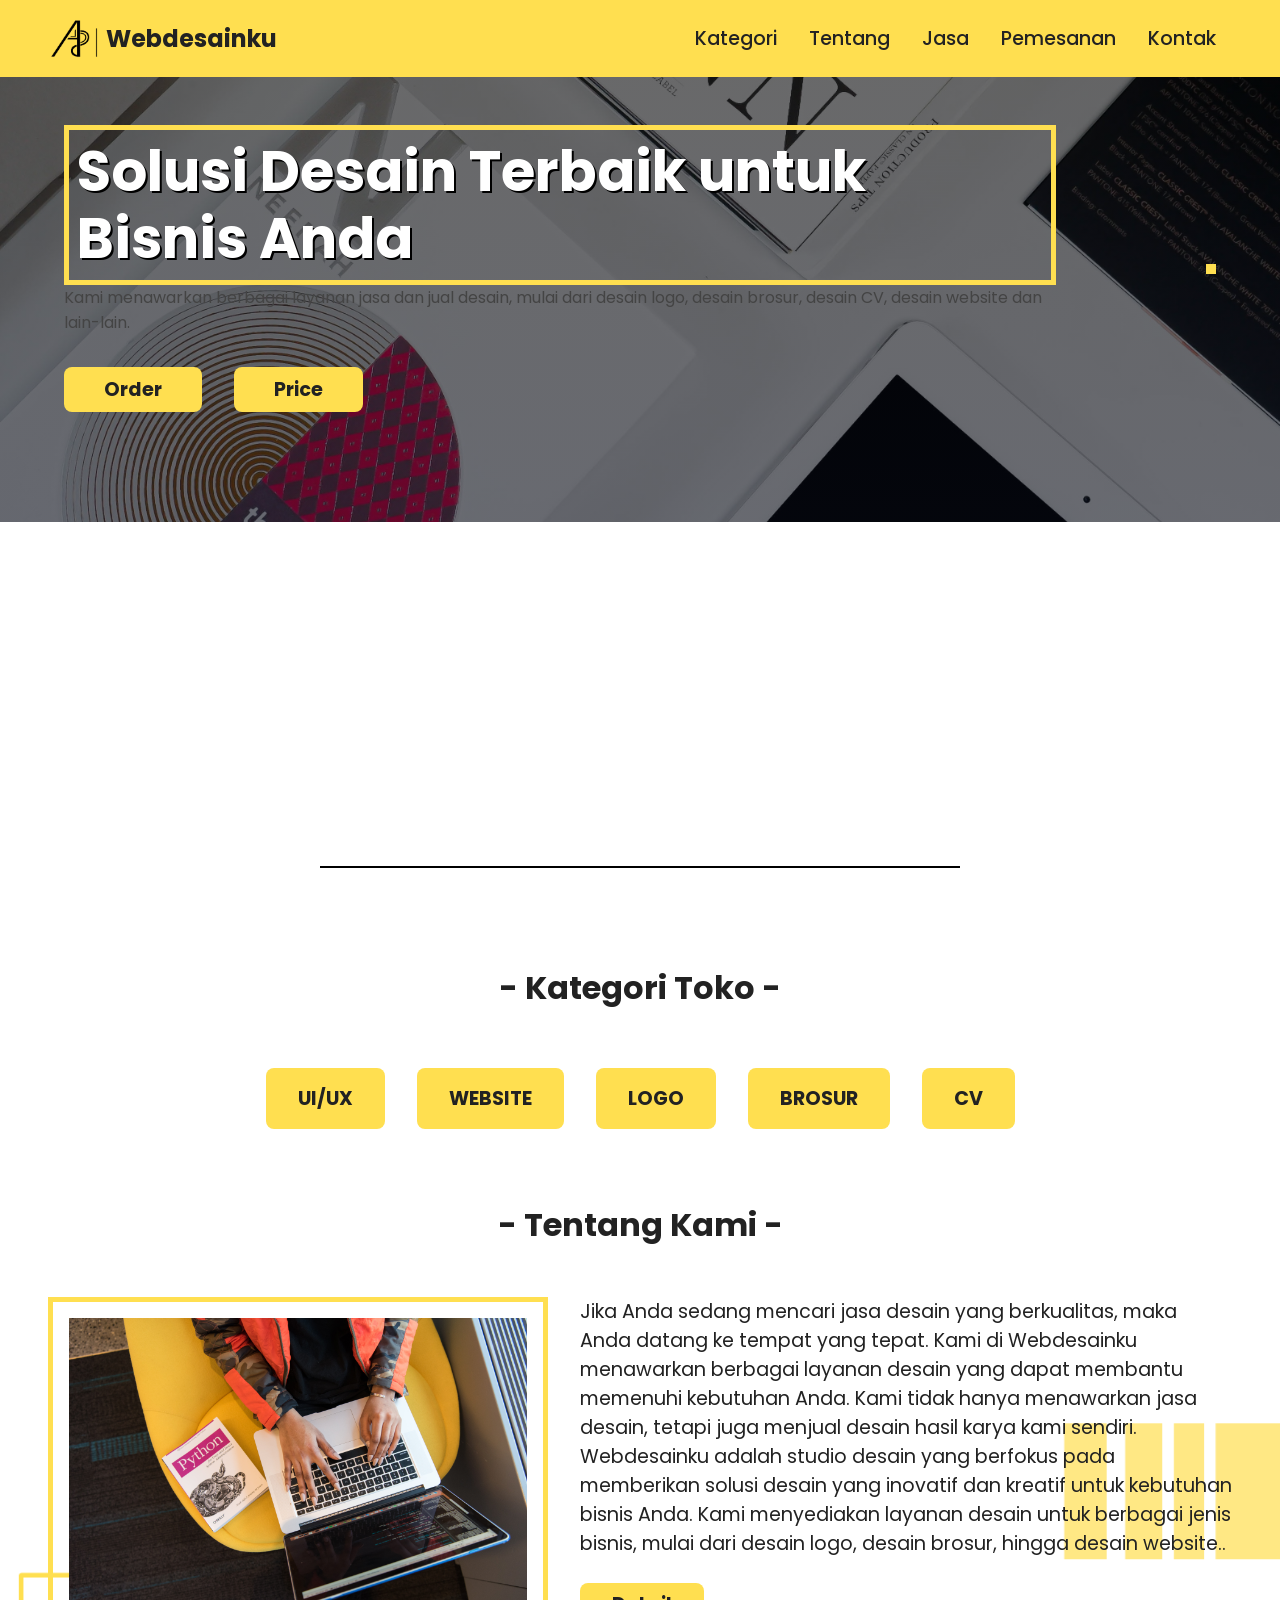
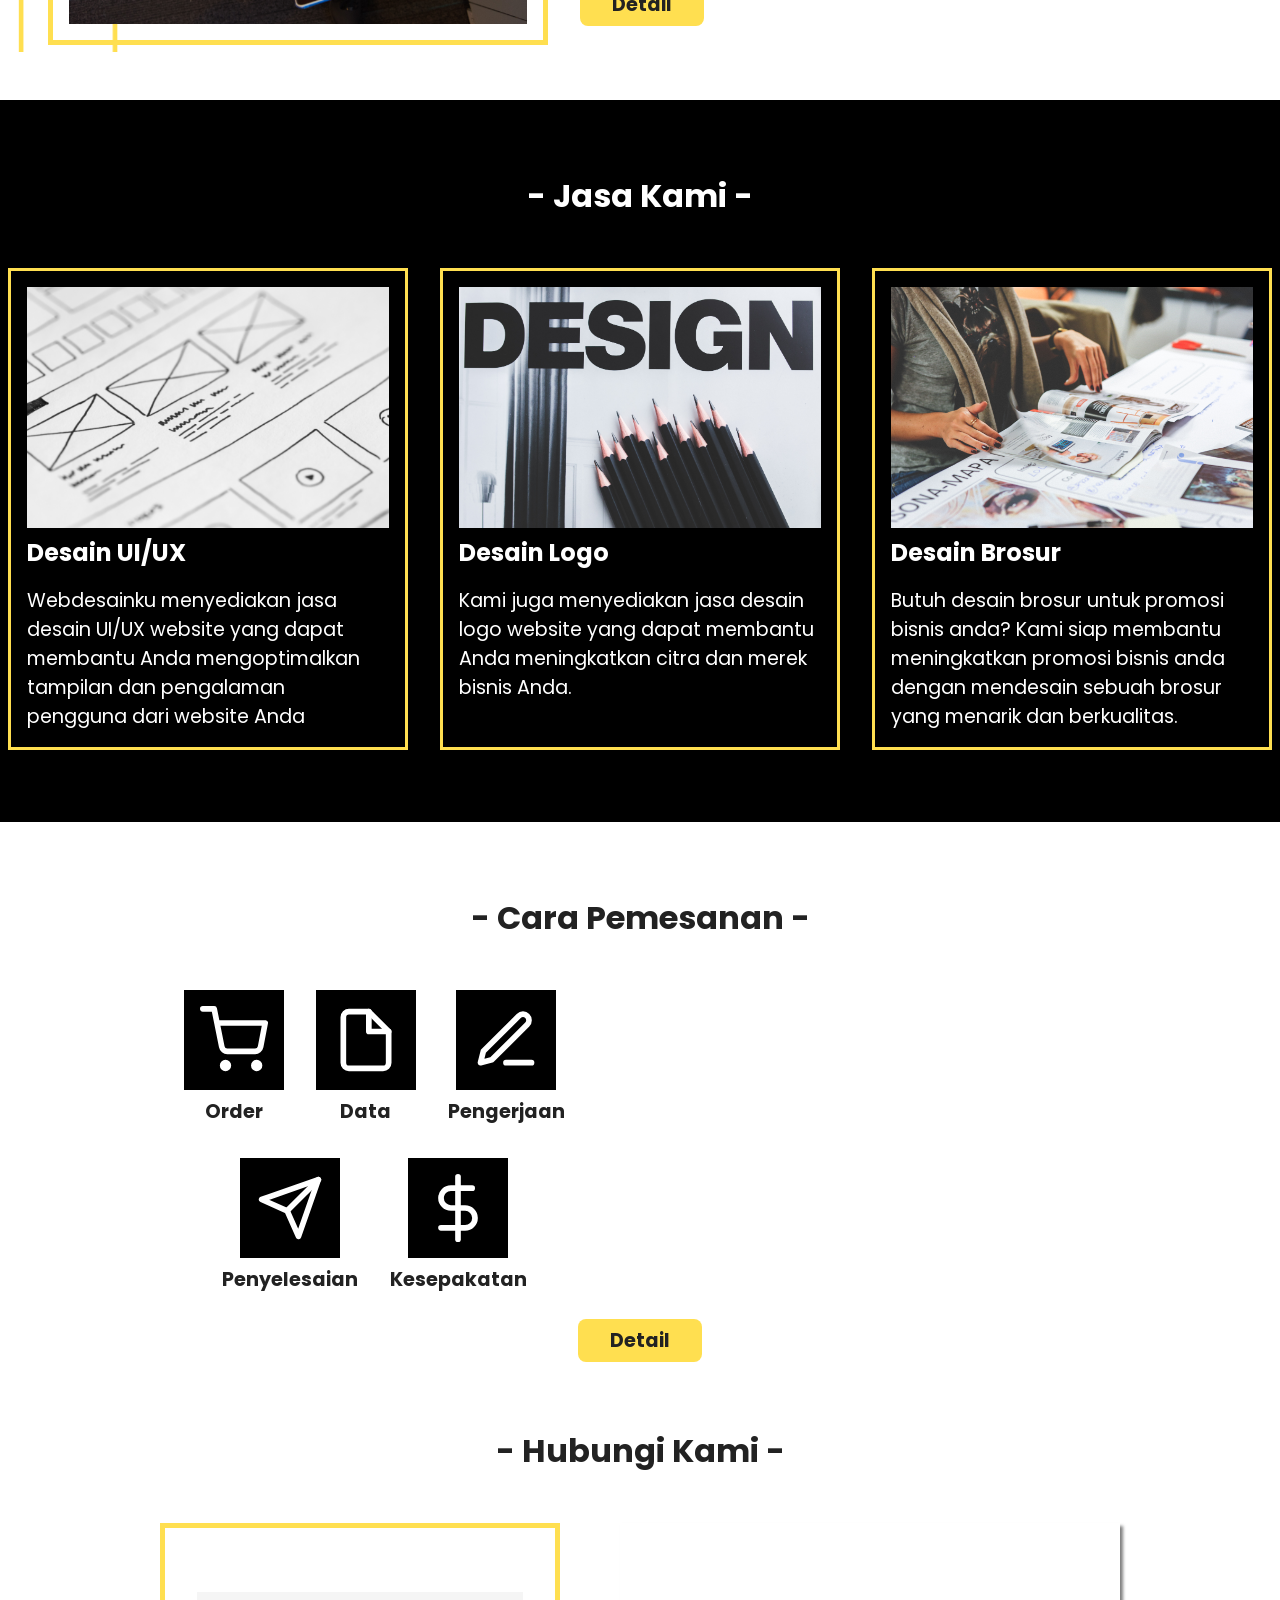
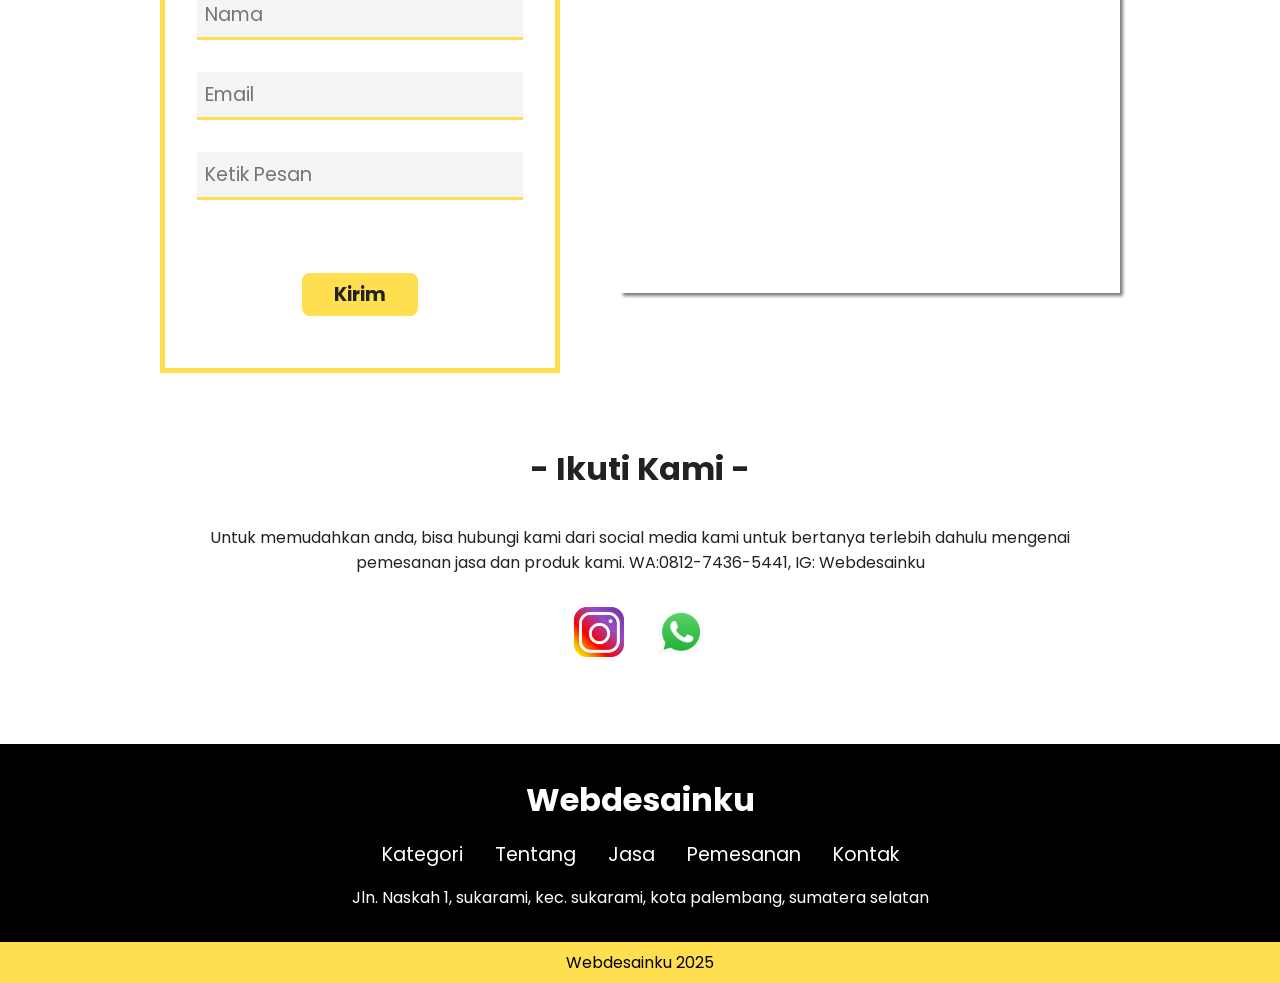
==== index.html @ edddffbc "Add files via upload" ====
<!DOCTYPE html>
<html lang="en">
  <head>
    <meta charset="UTF-8" />
    <meta http-equiv="X-UA-Compatible" content="IE=edge" />
    <meta name="viewport" content="width=device-width, initial-scale=1.0" />
    <title>Desain | Webdesainku</title>

    <!-- file custom css -->
    <link rel="stylesheet" href="css/style.css" />
  </head>
  <body>
    <!-- navbar start -->
    <header>
      <nav class="navbar">
        <a href="#" class="logo">
          <img src="img/logo.png" alt="" />
          <p>Webdesainku</p>
        </a>
        <div class="navbar-container">
          <a href="#category">Kategori</a>
          <a href="#about">Tentang</a>
          <a href="#service">Jasa</a>
          <a href="#order">Pemesanan</a>
          <a href="#contact">Kontak</a>
        </div>
        <button>Menu</button>
      </nav>
    </header>
    <!-- navbar end -->

    <!-- hero start -->
    <div class="hero" id="hero">
      <div class="hero-container">
        <div class="hero-content">
          <h1>Solusi Desain Terbaik untuk Bisnis Anda</h1>
          <p>
            Kami menawarkan berbagai layanan jasa dan jual desain, mulai dari
            desain logo, desain brosur, desain CV, desain website dan lain-lain.
          </p>
          <div class="btn-hero">
            <a href="#sosmed">Order</a>
            <a href="price.html">Price</a>
          </div>
        </div>
        <div class="hero-img">
          <img src="img/pexels-anna-shvets-3987020.jpg" alt="" />
        </div>
        <div id="background"></div>
      </div>
    </div>
    <!-- hero end -->

    <!-- border start -->
    <div class="border"></div>
    <!-- border end -->

    <!-- category start -->
    <section class="category" id="category">
      <h2>- Kategori Toko -</h2>
      <div class="category-container">
        <a href="ui-ux.html">UI/UX</a>
        <a href="website.html">WEBSITE</a>
        <a href="logo.html">LOGO</a>
        <a href="brosur.html">BROSUR</a>
        <a href="cv.html">CV</a>
      </div>
    </section>
    <!-- category end -->

    <!-- about start -->
    <section class="about" id="about">
      <h2>- Tentang Kami -</h2>
      <div class="about-container">
        <div class="about-img">
          <img src="img/pexels-christina-morillo-1181359.jpg" alt="" />
        </div>
        <div class="about-text">
          <p>
            Jika Anda sedang mencari jasa desain yang berkualitas, maka Anda
            datang ke tempat yang tepat. Kami di Webdesainku menawarkan
            berbagai layanan desain yang dapat membantu memenuhi kebutuhan Anda.
            Kami tidak hanya menawarkan jasa desain, tetapi juga menjual desain
            hasil karya kami sendiri. Webdesainku adalah studio desain yang
            berfokus pada memberikan solusi desain yang inovatif dan kreatif
            untuk kebutuhan bisnis Anda. Kami menyediakan layanan desain untuk
            berbagai jenis bisnis, mulai dari desain logo, desain brosur, hingga
            desain website..
          </p>
          <div class="btn">
            <a href="#">Detail</a>
          </div>
        </div>
      </div>
    </section>
    <!-- about end -->

    <!-- service start -->
    <section class="service" id="service">
      <h2>- Jasa Kami -</h2>
      <div class="service-container">
        <div class="service-content">
          <img src="img/pexels-picjumbocom-196645.jpg" alt="" />
          <h3>Desain UI/UX</h3>
          <p>
            Webdesainku menyediakan jasa desain UI/UX website yang dapat
            membantu Anda mengoptimalkan tampilan dan pengalaman pengguna dari
            website Anda
          </p>
        </div>
        <div class="service-content">
          <img src="img/pexels-kaboompics-com-6444.jpg" alt="" />
          <h3>Desain Logo</h3>
          <p>
            Kami juga menyediakan jasa desain logo website yang dapat membantu
            Anda meningkatkan citra dan merek bisnis Anda.
          </p>
        </div>
        <div class="service-content">
          <img src="img/pexels-kaboompics-com-6214.jpg" alt="" />
          <h3>Desain Brosur</h3>
          <p>
            Butuh desain brosur untuk promosi bisnis anda? Kami siap membantu
            meningkatkan promosi bisnis anda dengan mendesain sebuah brosur yang
            menarik dan berkualitas.
          </p>
        </div>
      </div>
    </section>
    <!-- service end -->

    <!-- Cara Pemesanan start -->
    <section class="order" id="order">
      <h2>- Cara Pemesanan -</h2>
      <div class="order-container">
        <div class="order-box">
          <div class="order-content">
            <img src="img/shopping-cart (1).svg" alt="" />
            <p>Order</p>
          </div>
          <div class="order-content">
            <img src="img/file.svg" alt="" />
            <p>Data</p>
          </div>
          <div class="order-content">
            <img src="img/edit-3.svg" alt="" />
            <p>Pengerjaan</p>
          </div>
          <div class="order-content">
            <img src="img/send (1).svg" alt="" />
            <p>Penyelesaian</p>
          </div>
          <div class="order-content">
            <img src="img/dollar-sign (1).svg" alt="" />
            <p>Kesepakatan</p>
          </div>
        </div>
        <div class="order-video">
          <video src="img/Creating Webtoon with Clip Studio Paint.mp4"></video>
        </div>
      </div>
      <div class="btn">
        <a href="#">Detail</a>
      </div>
    </section>
    <!-- cara pemesanan end -->

    <!-- contact start -->
    <section class="contact" id="contact">
      <h2>- Hubungi Kami -</h2>
      <div class="contact-container">
        <div class="contact-form">
          <input type="text" name="nama" placeholder="Nama" />
          <input type="email" name="email" placeholder="Email" />
          <input type="text" name="pesan" placeholder="Ketik Pesan" />
          <div class="btn" style="margin-top: 5rem">
            <a href="#">Kirim</a>
          </div>
        </div>
        <div class="maps">
          <iframe
            src="https://www.google.com/maps/embed?pb=!1m18!1m12!1m3!1d15958.123456789012!2d104.7123456!3d-2.9876543!2m3!1f0!2f0!3f0!3m2!1i1024!2i768!4f13.1!3m3!1m2!1s0x2e3b75a123456789%3A0xabcdef1234567890!2sJl.%20Naskah%201%2C%20Sukarami%2C%20Palembang%2C%20Indonesia!5e0!3m2!1sid!2sid!4v1610000000000!5m2!1sid!2sid"
            width="500"
            height="370"
            style="border: 0"
            allowfullscreen=""
            loading="lazy"
            referrerpolicy="no-referrer-when-downgrade"
          ></iframe>
        </div>
      </div>
    </section>
    <!-- contact end -->

    <!-- sosial media start -->
    <section class="sosmed" id="sosmed">
      <h2>- Ikuti Kami -</h2>
      <p>
        Untuk memudahkan anda, bisa hubungi kami dari social media kami untuk
        bertanya terlebih dahulu mengenai pemesanan jasa dan produk kami. WA:0812-7436-5441, IG: Webdesainku
      </p>
      <div class="sosmed-container">
        <a href="https://instagram.com/webdesainku" target="_blank">
          <img src="img/instagram.png" alt="" />
        </a>
        <a href="https://wa.me/6281274365441" target="_blank"> 
          <img src="img/whatsapp-logo-transparent.png" alt="" />
        </a>
      </div>
    </section>
    <!-- sosial media end -->

    <!-- footer start -->
    <footer class="footer" id="footer">
      <div class="footer-container">
        <div class="brand">
          <h2>Webdesainku</h2>
        </div>
        <div class="link">
          <a href="#category">Kategori</a>
          <a href="#about">Tentang</a>
          <a href="#service">Jasa</a>
          <a href="#order">Pemesanan</a>
          <a href="#contact">Kontak</a>
        </div>
        <div class="address">
          <p>
            Jln. Naskah 1, sukarami, kec. sukarami, kota palembang, sumatera selatan
          </p>
        </div>
      </div>
      <div class="copyright">
        <p>Webdesainku 2025</p>
      </div>
    </footer>
    <!-- footer end -->
  </body>
</html>
---- css/style.css ----
@import url("https://fonts.googleapis.com/css2?family=Dancing+Script:wght@400;500;600;700&family=Pacifico&family=Poppins:wght@200;300;400;500&display=swap");

:root {
  --background: #ffdf50;
  --background2: #000;
  --color: #222;
  --color2: #fff;
  --border: 2px solid #000;
}

* {
  margin: 0;
  padding: 0;
  border: none;
  box-sizing: border-box;
  text-decoration: none;
  font-family: "Poppins", sans-serif;
  scroll-behavior: smooth;
}

h2 {
  font-size: 2rem;
  text-align: center;
  color: var(--color);
}

section {
  padding: 4.5rem 3rem 0 3rem;
}
.btn {
  margin-top: 2rem;
}

.btn a {
  background: var(--background);
  color: var(--color);
  border-radius: 0.5rem;
  padding: 0.5rem 2rem;
  font-size: 1.2rem;
  font-weight: bolder;
}

.btn a:hover {
  color: var(--color2);
  background: #222;
}

.border {
  border-bottom: 2px solid #000;
  margin: 1.5rem 25%;
}

/* header */

header {
  top: 0;
  left: 0;
  right: 0;
  z-index: 1000;
  background: var(--background);
  position: sticky;
}

header .navbar {
  display: flex;
  align-items: center;
  justify-content: space-between;
  padding: 0.5rem 3rem;
}

header .navbar .logo {
  display: flex;
  align-items: center;
  gap: 0.5rem;
  animation: slide 1s;
}

header .navbar .logo img {
  width: 50px;
}

header .navbar .logo p {
  font-size: 1.5rem;
  color: var(--color);
  font-weight: bolder;
}

header .navbar .navbar-container {
  display: flex;
  animation: slide 1s;
}

header .navbar .navbar-container a {
  font-size: 1.2rem;
  color: var(--color);
  font-weight: 500;
  padding: 1rem 1rem;
}

header .navbar .navbar-container a:hover {
  color: #fff;
  background: var(--background2);
}

button {
  display: none;
}

@keyframes slide {
  from {
    filter: opacity(0);
    transform: translateY(-20px);
  }
  to {
    filter: opacity(1);
    transform: translateY(0);
  }
}

/* hero */

.hero {
  height: 85vh;
}

.hero .hero-container {
  display: flex;
  justify-content: center;
  align-items: center;
  gap: 10%;
  padding: 2rem 3rem;
}

.hero .hero-container .hero-content {
  text-align: left;
  padding: 1rem;
  display: block;
  animation: slideside1 1s;
}

.hero .hero-container .hero-content h1 {
  font-size: 3.5em;
  color: var(--color2);
  font-weight: bolder;
  line-height: 1.2;
  border: 5px solid var(--background);
  padding: 0.5rem 0.5rem;
  text-shadow: 2px 2px #000;
}

.hero .hero-container .hero-content p {
  color: #444;
  font-size: 1rem;
}

.hero .hero-container .hero-content .btn-hero {
  display: flex;
  gap: 2rem;
  margin-top: 2rem;
}

.hero .hero-container .hero-content .btn-hero a {
  padding: 0.5rem 2.5rem;
  background: var(--background);
  border-radius: 0.5rem;
  color: var(--color);
  font-weight: bolder;
  font-size: 1.2rem;
}

.hero .hero-container .hero-content .btn-hero a:hover {
  background: var(--color);
  color: var(--color2);
}

.hero .hero-container .hero-img {
  padding: 1rem;
  animation: slideside2 1s;
}

.hero .hero-container .hero-img img {
  width: 400px;
  border: 5px solid var(--background);
}

#background {
  background-image: linear-gradient(rgba(0, 0, 0, 0.582), rgba(6, 9, 20, 0.596)),
    url(../img/2d\ asset.jpg);
  height: 58vh;
  width: 100%;
  position: absolute;
  top: 0;
  left: 0;
  right: 0;
  z-index: -1;
  background-size: cover;
  background-position: center;
}

@keyframes slideside1 {
  from {
    filter: opacity(0);
    transform: translateX(-20px);
  }
  to {
    filter: opacity(1);
    transform: translateX(0);
  }
}

@keyframes slideside2 {
  from {
    filter: opacity(0);
    transform: translateX(20px);
  }
  to {
    filter: opacity(1);
    transform: translateX(0);
  }
}

/* category */

.category-container {
  display: flex;
  align-items: center;
  text-align: center;
  color: var(--color);
  justify-content: center;
  gap: 2rem;
  margin-top: 3.5rem;
}

.category-container a {
  padding: 1rem 2rem;
  background: var(--background);
  border-radius: 0.5rem;
  color: var(--color);
  font-weight: bolder;
  font-size: 1.2rem;
}

.category-container a:hover {
  color: var(--color2);
  background: var(--color);
}

/* about */

.about {
  background-image: url(../img/background.png);
  background-size: cover;
  background-position: center;
}

.about-container {
  margin-top: 3rem;
  display: flex;
  justify-content: center;
  gap: 2rem;
}

.about-container .about-img img {
  width: 500px;
  padding: 1rem;
  border: 5px solid var(--background);
}

.about-container .about-text p {
  font-size: 1.2rem;
  color: var(--color);
}

/* service */

.service {
  background: var(--background2);
  padding: 0;
  margin-top: 3rem;
  padding: 4.5rem 0;
  justify-content: center;
  align-items: center;
}

.service h2 {
  color: var(--color2);
}

.service-container {
  display: flex;
  justify-content: center;
  gap: 2rem;
  margin-top: 3rem;
}

.service-container .service-content {
  display: block;
  width: 400px;
  border: 3px solid var(--background);
  padding: 1rem;
}

.service-container .service-content:hover {
  transform: scale(1.1);
  transition: 0.5s;
}

.service-container .service-content img {
  width: 100%;
}

.service-container .service-content h3 {
  color: var(--color2);
  font-weight: bolder;
  font-size: 1.5rem;
}

.service-container .service-content p {
  color: var(--color2);
  font-size: 1.2rem;
  margin-top: 1rem;
}

/* order */

.order-container {
  display: flex;
  gap: 2rem;
  justify-content: center;
  margin-top: 3rem;
}

.order-container .order-box {
  display: flex;
  flex-wrap: wrap;
  justify-content: center;
  gap: 2rem;
  width: 500px;
}

.order-content {
  text-align: center;
}

.order-content img {
  background: var(--background2);
  width: 100px;
  padding: 1rem;
}

.order-content p {
  color: var(--color);
  font-weight: bolder;
  font-size: 1.2rem;
}

.order-video video {
  width: 500px;
}

.order .btn {
  text-align: center;
}

/* contact */

.contact-container {
  display: flex;
  justify-content: center;
  gap: 5%;
  margin-top: 3rem;
}

.contact-container .contact-form {
  display: block;
  text-align: center;
  align-items: center;
  justify-content: center;
  width: 400px;
  height: 450px;
  padding: 2rem;
  border: 5px solid var(--background);
  background: #fff;
}

.contact-container .contact-form input {
  width: 100%;
  padding: 0.5rem;
  font-size: 1.2rem;
  color: var(--color);
  border-bottom: 3px solid var(--background);
  margin-top: 2rem;
  background: #f5f5f5;
}

.maps iframe {
  box-shadow: 3px 3px 3px rgba(0, 0, 0, 0.5);
}

/* sosmed */

.sosmed p {
  font-size: 1rem;
  color: var(--color);
  text-align: center;
  margin-top: 2rem;
  padding: 0 10rem;
}

.sosmed-container {
  display: flex;
  justify-content: center;
  align-items: center;
  gap: 2rem;
}

.sosmed-container img {
  width: 50px;
  margin-top: 2rem;
}

/* footer start */

.footer {
  bottom: 0;
  left: 0;
  right: 0;
  margin-top: 5rem;
  background: var(--background2);
}

.footer-container {
  display: block;
  align-items: center;
  justify-content: center;
  padding: 2rem;
}

.footer-container .brand {
  justify-content: center;
  align-items: center;
}

.footer-container .brand h2 {
  color: #fff;
}

.footer-container .link {
  display: flex;
  gap: 2rem;
  align-items: center;
  justify-content: center;
  margin-top: 1rem;
}

.footer-container .link a {
  color: var(--color2);
  font-size: 1.2rem;
  text-align: center;
}

.footer-container .address {
  justify-content: center;
  align-items: center;
  margin-top: 1rem;
}

.footer-container .address p {
  font-size: 1rem;
  color: var(--color2);
  text-align: center;
}

.copyright {
  background: var(--background);
  align-items: center;
  justify-content: center;
  padding: 0.5rem 0;
}

.copyright p {
  text-align: center;
}

/* footer end */

@media (max-width: 991px) {
  html {
    font-size: 70%;
  }

  .hero .hero-container {
    gap: 5%;
  }

  .hero .hero-container .hero-content p {
    margin-top: 1rem;
  }

  .hero .hero-container .hero-img img {
    width: 350px;
  }

  .about-container .about-img img {
    width: 400px;
  }

  .service-container {
    padding: 0 2rem;
  }

  .order-content img {
    width: 80px;
  }

  .order-video video {
    width: 400px;
  }

  .maps iframe {
    width: 400px;
    height: 300px;
  }

  .contact-container .contact-form {
    height: 350px;
  }

  .sosmed-container img {
    width: 40px;
  }
}

@media (max-width: 759px) {
  html {
    font-size: 65.5%;
  }

  .hero {
    height: 75vh;
  }

  .hero .hero-container .hero-img img {
    width: 300px;
  }

  #background {
    height: 50vh;
  }

  .about-container .about-img img {
    width: 350px;
  }

  .order-content img {
    width: 70px;
  }

  .order-video video {
    width: 350px;
  }

  .maps iframe {
    width: 350px;
    height: 250px;
  }

  .contact-container .contact-form {
    height: 300px;
  }
}

@media (max-width: 595px) {
  html {
    font-size: 60%;
  }

  header .navbar .navbar-container {
    display: none;
  }

  button {
    display: inline-block;
  }

  .hero {
    height: 115vh;
  }

  .hero-container {
    flex-wrap: wrap;
  }

  .hero .hero-container .hero-content {
    text-align: center;
  }

  .hero .hero-container .hero-content p {
    color: var(--color2);
  }

  .hero .hero-container .hero-content .btn-hero {
    justify-content: center;
    text-align: center;
  }

  .category-container {
    flex-wrap: wrap;
  }

  .about-container {
    flex-wrap: wrap;
  }

  .service-container {
    flex-wrap: wrap;
    gap: 4rem;
  }

  .order-container {
    flex-wrap: wrap;
  }

  .contact-container {
    flex-wrap: wrap;
    gap: 4rem;
  }

  .sosmed p {
    padding: 0 4rem;
  }
}
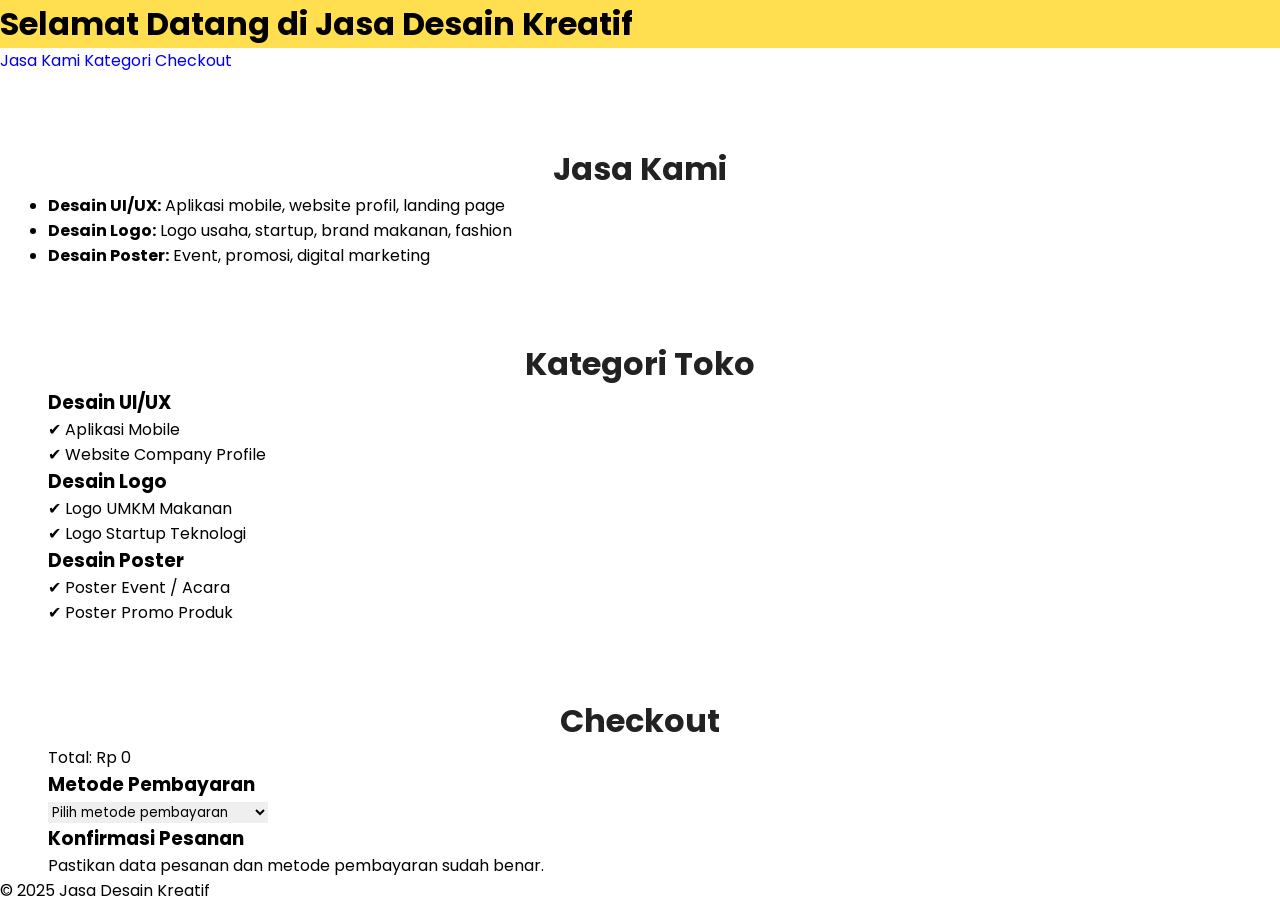
==== commit 8eb1a81d: "Update index.html" ====
--- a/index.html
+++ b/index.html
@@ -10,229 +10,136 @@
     <link rel="stylesheet" href="css/style.css" />
   </head>
   <body>
-    <!-- navbar start -->
-    <header>
-      <nav class="navbar">
-        <a href="#" class="logo">
-          <img src="img/logo.png" alt="" />
-          <p>Webdesainku</p>
-        </a>
-        <div class="navbar-container">
-          <a href="#category">Kategori</a>
-          <a href="#about">Tentang</a>
-          <a href="#service">Jasa</a>
-          <a href="#order">Pemesanan</a>
-          <a href="#contact">Kontak</a>
-        </div>
-        <button>Menu</button>
-      </nav>
-    </header>
-    <!-- navbar end -->
+  <header>
+    <h1>Selamat Datang di Jasa Desain Kreatif</h1>
+  </header>
 
-    <!-- hero start -->
-    <div class="hero" id="hero">
-      <div class="hero-container">
-        <div class="hero-content">
-          <h1>Solusi Desain Terbaik untuk Bisnis Anda</h1>
-          <p>
-            Kami menawarkan berbagai layanan jasa dan jual desain, mulai dari
-            desain logo, desain brosur, desain CV, desain website dan lain-lain.
-          </p>
-          <div class="btn-hero">
-            <a href="#sosmed">Order</a>
-            <a href="price.html">Price</a>
-          </div>
-        </div>
-        <div class="hero-img">
-          <img src="img/pexels-anna-shvets-3987020.jpg" alt="" />
-        </div>
-        <div id="background"></div>
-      </div>
+  <nav>
+    <a href="#jasa">Jasa Kami</a>
+    <a href="#kategori">Kategori</a>
+    <a href="#checkout">Checkout</a>
+  </nav>
+
+  <section id="jasa">
+    <h2>Jasa Kami</h2>
+    <ul>
+      <li><strong>Desain UI/UX:</strong> Aplikasi mobile, website profil, landing page</li>
+      <li><strong>Desain Logo:</strong> Logo usaha, startup, brand makanan, fashion</li>
+      <li><strong>Desain Poster:</strong> Event, promosi, digital marketing</li>
+    </ul>
+  </section>
+
+  <section id="kategori">
+    <h2>Kategori Toko</h2>
+
+    <div class="kategori-item">
+      <h3>Desain UI/UX</h3>
+      <p>✔ Aplikasi Mobile</p>
+      <button onclick="tambahKeKeranjang('UI/UX - Aplikasi Mobile', 150000)">Tambah ke Keranjang</button>
+      <p>✔ Website Company Profile</p>
+      <button onclick="tambahKeKeranjang('UI/UX - Website Company Profile', 130000)">Tambah ke Keranjang</button>
     </div>
-    <!-- hero end -->
 
-    <!-- border start -->
-    <div class="border"></div>
-    <!-- border end -->
+    <div class="kategori-item">
+      <h3>Desain Logo</h3>
+      <p>✔ Logo UMKM Makanan</p>
+      <button onclick="tambahKeKeranjang('Logo - UMKM Makanan', 100000)">Tambah ke Keranjang</button>
+      <p>✔ Logo Startup Teknologi</p>
+      <button onclick="tambahKeKeranjang('Logo - Startup Teknologi', 120000)">Tambah ke Keranjang</button>
+    </div>
 
-    <!-- category start -->
-    <section class="category" id="category">
-      <h2>- Kategori Toko -</h2>
-      <div class="category-container">
-        <a href="ui-ux.html">UI/UX</a>
-        <a href="website.html">WEBSITE</a>
-        <a href="logo.html">LOGO</a>
-        <a href="brosur.html">BROSUR</a>
-        <a href="cv.html">CV</a>
-      </div>
-    </section>
-    <!-- category end -->
+    <div class="kategori-item">
+      <h3>Desain Poster</h3>
+      <p>✔ Poster Event / Acara</p>
+      <button onclick="tambahKeKeranjang('Poster - Event', 80000)">Tambah ke Keranjang</button>
+      <p>✔ Poster Promo Produk</p>
+      <button onclick="tambahKeKeranjang('Poster - Promo Produk', 85000)">Tambah ke Keranjang</button>
+    </div>
+  </section>
 
-    <!-- about start -->
-    <section class="about" id="about">
-      <h2>- Tentang Kami -</h2>
-      <div class="about-container">
-        <div class="about-img">
-          <img src="img/pexels-christina-morillo-1181359.jpg" alt="" />
-        </div>
-        <div class="about-text">
-          <p>
-            Jika Anda sedang mencari jasa desain yang berkualitas, maka Anda
-            datang ke tempat yang tepat. Kami di Webdesainku menawarkan
-            berbagai layanan desain yang dapat membantu memenuhi kebutuhan Anda.
-            Kami tidak hanya menawarkan jasa desain, tetapi juga menjual desain
-            hasil karya kami sendiri. Webdesainku adalah studio desain yang
-            berfokus pada memberikan solusi desain yang inovatif dan kreatif
-            untuk kebutuhan bisnis Anda. Kami menyediakan layanan desain untuk
-            berbagai jenis bisnis, mulai dari desain logo, desain brosur, hingga
-            desain website..
-          </p>
-          <div class="btn">
-            <a href="#">Detail</a>
-          </div>
-        </div>
-      </div>
-    </section>
-    <!-- about end -->
+  <section id="checkout">
+    <h2>Checkout</h2>
+    <ul id="keranjang"></ul>
+    <p>Total: Rp <span id="total">0</span></p>
 
-    <!-- service start -->
-    <section class="service" id="service">
-      <h2>- Jasa Kami -</h2>
-      <div class="service-container">
-        <div class="service-content">
-          <img src="img/pexels-picjumbocom-196645.jpg" alt="" />
-          <h3>Desain UI/UX</h3>
-          <p>
-            Webdesainku menyediakan jasa desain UI/UX website yang dapat
-            membantu Anda mengoptimalkan tampilan dan pengalaman pengguna dari
-            website Anda
-          </p>
-        </div>
-        <div class="service-content">
-          <img src="img/pexels-kaboompics-com-6444.jpg" alt="" />
-          <h3>Desain Logo</h3>
-          <p>
-            Kami juga menyediakan jasa desain logo website yang dapat membantu
-            Anda meningkatkan citra dan merek bisnis Anda.
-          </p>
-        </div>
-        <div class="service-content">
-          <img src="img/pexels-kaboompics-com-6214.jpg" alt="" />
-          <h3>Desain Brosur</h3>
-          <p>
-            Butuh desain brosur untuk promosi bisnis anda? Kami siap membantu
-            meningkatkan promosi bisnis anda dengan mendesain sebuah brosur yang
-            menarik dan berkualitas.
-          </p>
-        </div>
-      </div>
-    </section>
-    <!-- service end -->
+    <div class="card-box">
+      <h3>Metode Pembayaran</h3>
+      <select id="metode">
+        <option value="">Pilih metode pembayaran</option>
+        <option value="Transfer Bank">Transfer Bank</option>
+        <option value="E-Wallet (OVO, DANA, GoPay)">E-Wallet (OVO, DANA, GoPay)</option>
+        <option value="Bayar di Tempat (COD)">Bayar di Tempat (COD)</option>
+      </select>
+    </div>
 
-    <!-- Cara Pemesanan start -->
-    <section class="order" id="order">
-      <h2>- Cara Pemesanan -</h2>
-      <div class="order-container">
-        <div class="order-box">
-          <div class="order-content">
-            <img src="img/shopping-cart (1).svg" alt="" />
-            <p>Order</p>
-          </div>
-          <div class="order-content">
-            <img src="img/file.svg" alt="" />
-            <p>Data</p>
-          </div>
-          <div class="order-content">
-            <img src="img/edit-3.svg" alt="" />
-            <p>Pengerjaan</p>
-          </div>
-          <div class="order-content">
-            <img src="img/send (1).svg" alt="" />
-            <p>Penyelesaian</p>
-          </div>
-          <div class="order-content">
-            <img src="img/dollar-sign (1).svg" alt="" />
-            <p>Kesepakatan</p>
-          </div>
-        </div>
-        <div class="order-video">
-          <video src="img/Creating Webtoon with Clip Studio Paint.mp4"></video>
-        </div>
-      </div>
-      <div class="btn">
-        <a href="#">Detail</a>
-      </div>
-    </section>
-    <!-- cara pemesanan end -->
+    <div class="card-box">
+      <h3>Konfirmasi Pesanan</h3>
+      <p>Pastikan data pesanan dan metode pembayaran sudah benar.</p>
+      <button class="btn-bayar" onclick="prosesCheckout()">Konfirmasi dan Bayar</button>
+    </div>
+  </section>
 
-    <!-- contact start -->
-    <section class="contact" id="contact">
-      <h2>- Hubungi Kami -</h2>
-      <div class="contact-container">
-        <div class="contact-form">
-          <input type="text" name="nama" placeholder="Nama" />
-          <input type="email" name="email" placeholder="Email" />
-          <input type="text" name="pesan" placeholder="Ketik Pesan" />
-          <div class="btn" style="margin-top: 5rem">
-            <a href="#">Kirim</a>
-          </div>
-        </div>
-        <div class="maps">
-          <iframe
-            src="https://www.google.com/maps/embed?pb=!1m18!1m12!1m3!1d15958.123456789012!2d104.7123456!3d-2.9876543!2m3!1f0!2f0!3f0!3m2!1i1024!2i768!4f13.1!3m3!1m2!1s0x2e3b75a123456789%3A0xabcdef1234567890!2sJl.%20Naskah%201%2C%20Sukarami%2C%20Palembang%2C%20Indonesia!5e0!3m2!1sid!2sid!4v1610000000000!5m2!1sid!2sid"
-            width="500"
-            height="370"
-            style="border: 0"
-            allowfullscreen=""
-            loading="lazy"
-            referrerpolicy="no-referrer-when-downgrade"
-          ></iframe>
-        </div>
-      </div>
-    </section>
-    <!-- contact end -->
+  <footer>
+    <p>&copy; 2025 Jasa Desain Kreatif</p>
+  </footer>
 
-    <!-- sosial media start -->
-    <section class="sosmed" id="sosmed">
-      <h2>- Ikuti Kami -</h2>
-      <p>
-        Untuk memudahkan anda, bisa hubungi kami dari social media kami untuk
-        bertanya terlebih dahulu mengenai pemesanan jasa dan produk kami. WA:0812-7436-5441, IG: Webdesainku
-      </p>
-      <div class="sosmed-container">
-        <a href="https://instagram.com/webdesainku" target="_blank">
-          <img src="img/instagram.png" alt="" />
-        </a>
-        <a href="https://wa.me/6281274365441" target="_blank"> 
-          <img src="img/whatsapp-logo-transparent.png" alt="" />
-        </a>
-      </div>
-    </section>
-    <!-- sosial media end -->
+  <script>
+    let keranjang = [];
 
-    <!-- footer start -->
-    <footer class="footer" id="footer">
-      <div class="footer-container">
-        <div class="brand">
-          <h2>Webdesainku</h2>
-        </div>
-        <div class="link">
-          <a href="#category">Kategori</a>
-          <a href="#about">Tentang</a>
-          <a href="#service">Jasa</a>
-          <a href="#order">Pemesanan</a>
-          <a href="#contact">Kontak</a>
-        </div>
-        <div class="address">
-          <p>
-            Jln. Naskah 1, sukarami, kec. sukarami, kota palembang, sumatera selatan
-          </p>
-        </div>
-      </div>
-      <div class="copyright">
-        <p>Webdesainku 2025</p>
-      </div>
-    </footer>
-    <!-- footer end -->
-  </body>
+    function tambahKeKeranjang(nama, harga) {
+      keranjang.push({ nama, harga });
+      renderKeranjang();
+    }
+
+    function renderKeranjang() {
+      const list = document.getElementById("keranjang");
+      const totalSpan = document.getElementById("total");
+      list.innerHTML = "";
+      let total = 0;
+      keranjang.forEach(item => {
+        const li = document.createElement("li");
+        li.textContent = ${item.nama} - Rp ${item.harga};
+        list.appendChild(li);
+        total += item.harga;
+      });
+      totalSpan.textContent = total;
+    }
+
+    function prosesCheckout() {
+      const metode = document.getElementById("metode").value;
+      if (metode === "") {
+        alert("Silakan pilih metode pembayaran terlebih dahulu.");
+        return;
+      }
+
+      if (keranjang.length === 0) {
+        alert("Keranjang kosong, silakan pilih jasa terlebih dahulu.");
+        return;
+      }
+
+      let konfirmasi = confirm("Apakah Anda yakin ingin menyelesaikan pesanan?");
+      if (konfirmasi) {
+        // Buat pesan WA
+        let pesan = "Halo Admin, saya ingin memesan jasa berikut:\n";
+        keranjang.forEach((item, i) => {
+          pesan += ${i + 1}. ${item.nama} - Rp ${item.harga}\n;
+        });
+        let total = keranjang.reduce((acc, item) => acc + item.harga, 0);
+        pesan += Total: Rp ${total}\nMetode Pembayaran: ${metode};
+
+        // Ganti nomor di bawah dengan nomor WA admin yang valid
+        let urlWA = "https://wa.me/6281274365441?text=" + encodeURIComponent(pesan);
+
+        // Buka WhatsApp dengan pesan yang sudah dibuat
+        window.open(urlWA, "_blank");
+
+        // Reset keranjang dan form
+        keranjang = [];
+        renderKeranjang();
+        document.getElementById("metode").value = "";
+      }
+    }
+  </script>
+</body>
+
 </html>
